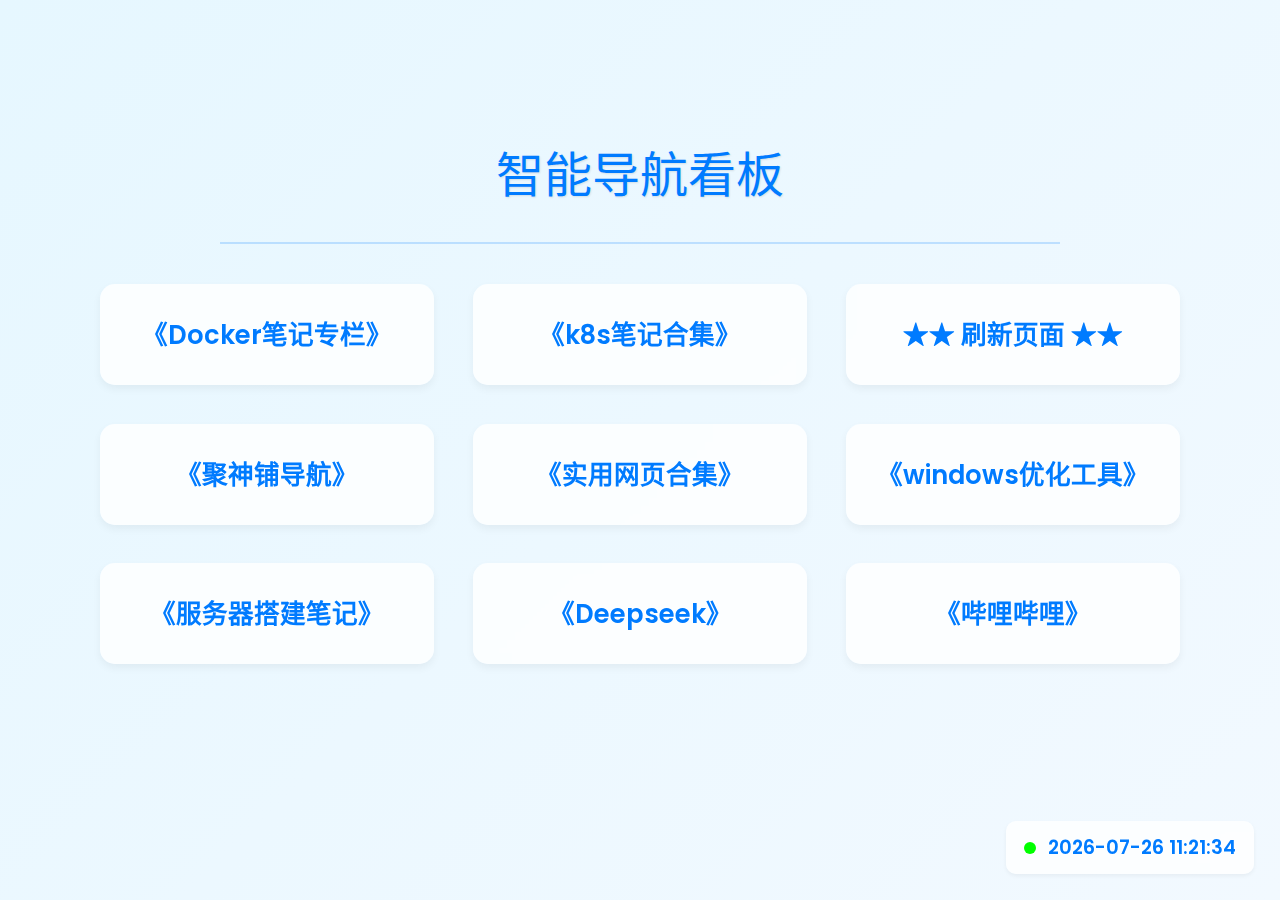
==== page01.html @ b5a705ec "智能导航看板-v1.0" ====
<!DOCTYPE html>
<html lang="zh-CN">

<head>
    <meta charset="UTF-8">
    <meta name="viewport" content="width=device-width, initial-scale=1.0">
    <title>智能导航看板</title>
    <style>
        /* 引入 Google Fonts 的 Poppins 字体 */
        @import url('https://fonts.googleapis.com/css2?family=Poppins:wght@400;600;700&display=swap');

        body {
            font-family: 'Poppins', sans-serif;
            background: linear-gradient(135deg, #e6f7ff 0%, #f2f9ff 100%);
            display: flex;
            flex-direction: column;
            justify-content: center;
            align-items: center;
            min-height: 100vh;
            margin: 0;
            padding: 40px;
            box-sizing: border-box;
        }

        /* 页面标题样式 */
       .page-title {
            font-size: clamp(2em, 5vw, 3em);
            color: #007BFF;
            margin-bottom: 30px;
            text-align: center;
            text-shadow: 1px 1px 2px rgba(0, 0, 0, 0.1);
            animation: fadeInDown 1s ease;
        }

        /* 分隔线样式 */
       .separator {
            width: 70%;
            max-width: 900px;
            height: 2px;
            background-color: rgba(0, 123, 255, 0.2);
            margin-bottom: 40px;
        }

        /* 卡片网格容器样式 */
       .card-grid {
            display: grid;
            grid-template-columns: repeat(auto-fit, minmax(clamp(200px, 25vw, 280px), 1fr));
            gap: clamp(20px, 3vw, 40px);
            width: 90%;
            max-width: 1200px;
            margin-bottom: clamp(60px, 8vw, 100px); /* 新增：增加底部外边距 */
        }

        /* 卡片样式 */
       .card {
            background-color: rgba(255, 255, 255, 0.8);
            border-radius: 15px;
            box-shadow: 0 4px 8px rgba(0, 0, 0, 0.05);
            padding: clamp(20px, 2.5vw, 30px);
            text-align: center;
            text-decoration: none;
            color: #007BFF;
            font-size: clamp(1.2em, 2vw, 1.6em);
            font-weight: 600;
            transition: all 0.3s ease;
            position: relative;
            overflow: hidden;
            backdrop-filter: blur(5px);
        }

        /* 卡片悬停前的伪元素样式 */
       .card::before {
            content: "";
            position: absolute;
            top: 0;
            left: 0;
            width: 100%;
            height: 100%;
            background-color: rgba(0, 123, 255, 0.1);
            opacity: 0;
            transition: opacity 0.3s ease;
        }

        /* 卡片悬停样式 */
       .card:hover {
            transform: translateY(-5px);
            box-shadow: 0 8px 16px rgba(0, 0, 0, 0.1);
        }

        /* 卡片悬停时伪元素样式 */
       .card:hover::before {
            opacity: 1;
        }

        /* 时间显示区域样式 */
       .time-display {
            position: fixed;
            bottom: clamp(20px, 2vw, 30px);
            right: clamp(20px, 2vw, 30px);
            background-color: rgba(255, 255, 255, 0.8);
            border-radius: 10px;
            padding: clamp(10px, 1.5vw, 12px) clamp(15px, 2vw, 18px);
            box-shadow: 0 2px 4px rgba(0, 0, 0, 0.05);
            font-size: clamp(0.9em, 1.5vw, 1.2em);
            color: #007BFF;
            font-weight: 600;
            display: flex;
            align-items: center;
            backdrop-filter: blur(5px);
            z-index: 10;
        }

        /* 呼吸灯样式 */
       .breathing-light {
            width: clamp(8px, 1vw, 12px);
            height: clamp(8px, 1vw, 12px);
            background-color: #00FF00;
            border-radius: 50%;
            margin-right: clamp(8px, 1vw, 12px);
            animation: breathing 2s infinite;
        }

        /* 定义呼吸灯的呼吸动画效果 */
        @keyframes breathing {
            0% {
                box-shadow: 0 0 3px #00FF00, 0 0 6px #00FF00, 0 0 9px #00FF00;
                opacity: 0.5;
            }
            50% {
                box-shadow: 0 0 9px #00FF00, 0 0 15px #00FF00, 0 0 21px #00FF00;
                opacity: 1;
            }
            100% {
                box-shadow: 0 0 3px #00FF00, 0 0 6px #00FF00, 0 0 9px #00FF00;
                opacity: 0.5;
            }
        }

        /* 定义标题的淡入动画效果 */
        @keyframes fadeInDown {
            from {
                opacity: 0;
                transform: translateY(-20px);
            }
            to {
                opacity: 1;
                transform: translateY(0);
            }
        }

        /* 媒体查询，适配小屏幕设备 */
        @media (max-width: 768px) {
           .page-title {
                font-size: 2.2em;
            }

           .card-grid {
                grid-template-columns: 1fr;
                width: 100%;
            }

           .card {
                font-size: 1.4em;
                padding: 25px;
            }

           .time-display {
                font-size: 1em;
                padding: 10px 15px;
            }
        }
    </style>
</head>

<body>
    <!-- 页面标题 -->
    <div class="page-title">智能导航看板</div>
    <!-- 分隔线 -->
    <div class="separator"></div>
    <!-- 卡片网格容器 -->
    <div class="card-grid">
        <a href="https://juejin.cn/column/7448224551277969447" class="card" target="_blank" rel="noopener noreferrer">《Docker笔记专栏》</a>
        <a href="https://www.yuque.com/xy12306/docker/gt611idl667ez0lv?singleDoc# 《Docker和k8s笔记合集》" class="card" target="_blank" rel="noopener noreferrer">《k8s笔记合集》</a>
        <a href="https://xy12306-01.github.io" class="card" target="_blank" rel="noopener noreferrer">★★ 刷新页面 ★★</a>
        <a href="https://www.jspoo.com/" class="card" target="_blank" rel="noopener noreferrer">《聚神铺导航》</a>
        <a href="https://www.yuque.com/xy12306/wvvv7e/pvr26q1x0ouenttg?singleDoc# 《实用网页合集》" class="card" target="_blank" rel="noopener noreferrer">《实用网页合集》</a>
        <a href="https://kdocs.cn/l/caIQQKIJ96K2" class="card" target="_blank" rel="noopener noreferrer">《windows优化工具》</a>
        <a href="https://hcnsseyzsztm.feishu.cn/wiki/NMOXwHvRoijRDSkBKUzcq25enzf" class="card" target="_blank" rel="noopener noreferrer">《服务器搭建笔记》</a>
        <a href="https://ai.com" class="card" target="_blank" rel="noopener noreferrer">《Deepseek》</a>
        <a href="https://www.bilibili.com" class="card" target="_blank" rel="noopener noreferrer">《哔哩哔哩》</a>



    </div>
    <!-- 时间显示区域 -->
    <div class="time-display">
        <!-- 呼吸灯 -->
        <div class="breathing-light"></div>
        <!-- 显示当前时间 -->
        <span id="current-time"></span>
    </div>

    <script>
        // 更新时间函数
        const updateTime = () => {
            const d = new Date();
            const time = `${d.getFullYear()}-${String(d.getMonth() + 1).padStart(2, '0')}-${String(d.getDate()).padStart(2, '0')} ${String(d.getHours()).padStart(2, '0')}:${String(d.getMinutes()).padStart(2, '0')}:${String(d.getSeconds()).padStart(2, '0')}`;
            document.getElementById('current-time').textContent = time;
        };

        // 页面加载时更新时间
        updateTime();
        // 每秒更新一次时间
        setInterval(updateTime, 1000);
    </script>
</body>

</html>
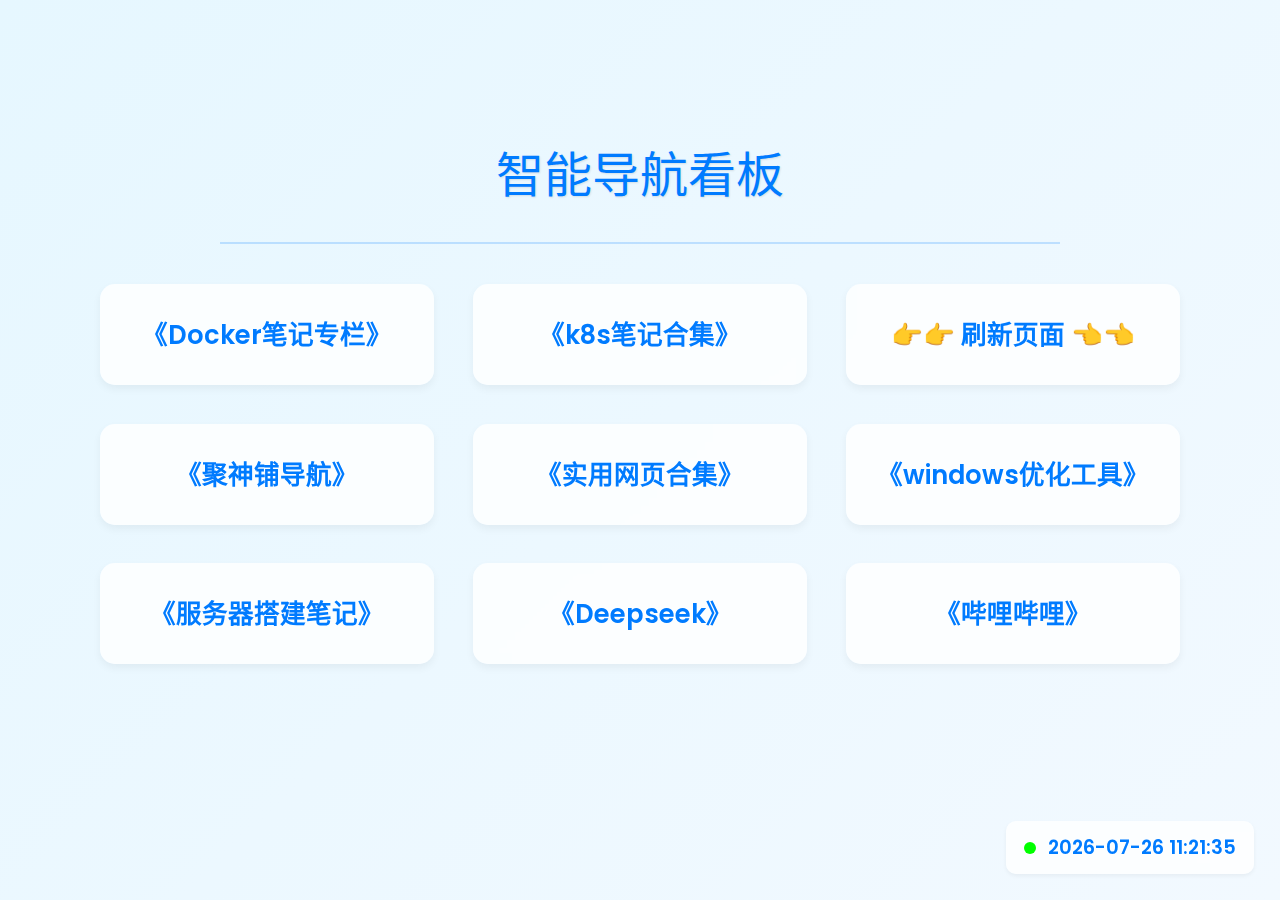
==== commit eef3643a: "智能导航看板-v1.2" ====
--- a/page01.html
+++ b/page01.html
@@ -1,6 +1,5 @@
 <!DOCTYPE html>
 <html lang="zh-CN">
-
 <head>
     <meta charset="UTF-8">
     <meta name="viewport" content="width=device-width, initial-scale=1.0">
@@ -9,9 +8,17 @@
         /* 引入 Google Fonts 的 Poppins 字体 */
         @import url('https://fonts.googleapis.com/css2?family=Poppins:wght@400;600;700&display=swap');
 
+        /* 根变量定义 */
+        :root {
+            --primary-color: #007BFF; /* 主色调 */
+            --bg-gradient: linear-gradient(135deg, #e6f7ff 0%, #f2f9ff 100%); /* 背景渐变 */
+            --card-min-width: 260px; /* 卡片最小宽度 */
+        }
+
+        /* 基础样式 */
         body {
             font-family: 'Poppins', sans-serif;
-            background: linear-gradient(135deg, #e6f7ff 0%, #f2f9ff 100%);
+            background: var(--bg-gradient);
             display: flex;
             flex-direction: column;
             justify-content: center;
@@ -23,9 +30,9 @@
         }
 
         /* 页面标题样式 */
-       .page-title {
+        .page-title {
             font-size: clamp(2em, 5vw, 3em);
-            color: #007BFF;
+            color: var(--primary-color);
             margin-bottom: 30px;
             text-align: center;
             text-shadow: 1px 1px 2px rgba(0, 0, 0, 0.1);
@@ -33,7 +40,7 @@
         }
 
         /* 分隔线样式 */
-       .separator {
+        .separator {
             width: 70%;
             max-width: 900px;
             height: 2px;
@@ -42,24 +49,24 @@
         }
 
         /* 卡片网格容器样式 */
-       .card-grid {
+        .card-grid {
             display: grid;
             grid-template-columns: repeat(auto-fit, minmax(clamp(200px, 25vw, 280px), 1fr));
             gap: clamp(20px, 3vw, 40px);
             width: 90%;
             max-width: 1200px;
-            margin-bottom: clamp(60px, 8vw, 100px); /* 新增：增加底部外边距 */
+            margin-bottom: clamp(60px, 8vw, 100px);
         }
 
         /* 卡片样式 */
-       .card {
+        .card {
             background-color: rgba(255, 255, 255, 0.8);
             border-radius: 15px;
             box-shadow: 0 4px 8px rgba(0, 0, 0, 0.05);
             padding: clamp(20px, 2.5vw, 30px);
             text-align: center;
             text-decoration: none;
-            color: #007BFF;
+            color: var(--primary-color);
             font-size: clamp(1.2em, 2vw, 1.6em);
             font-weight: 600;
             transition: all 0.3s ease;
@@ -69,7 +76,7 @@
         }
 
         /* 卡片悬停前的伪元素样式 */
-       .card::before {
+        .card::before {
             content: "";
             position: absolute;
             top: 0;
@@ -82,18 +89,18 @@
         }
 
         /* 卡片悬停样式 */
-       .card:hover {
+        .card:hover {
             transform: translateY(-5px);
             box-shadow: 0 8px 16px rgba(0, 0, 0, 0.1);
         }
 
         /* 卡片悬停时伪元素样式 */
-       .card:hover::before {
+        .card:hover::before {
             opacity: 1;
         }
 
         /* 时间显示区域样式 */
-       .time-display {
+        .time-display {
             position: fixed;
             bottom: clamp(20px, 2vw, 30px);
             right: clamp(20px, 2vw, 30px);
@@ -102,16 +109,24 @@
             padding: clamp(10px, 1.5vw, 12px) clamp(15px, 2vw, 18px);
             box-shadow: 0 2px 4px rgba(0, 0, 0, 0.05);
             font-size: clamp(0.9em, 1.5vw, 1.2em);
-            color: #007BFF;
+            color: var(--primary-color);
             font-weight: 600;
             display: flex;
             align-items: center;
             backdrop-filter: blur(5px);
             z-index: 10;
+            cursor: pointer; /* 鼠标悬停时显示为可点击 */
+            transition: transform 0.3s ease, box-shadow 0.3s ease;
+        }
+
+        /* 时间显示区域悬停效果 */
+        .time-display:hover {
+            transform: scale(1.05);
+            box-shadow: 0 4px 12px rgba(0, 123, 255, 0.2);
         }
 
         /* 呼吸灯样式 */
-       .breathing-light {
+        .breathing-light {
             width: clamp(8px, 1vw, 12px);
             height: clamp(8px, 1vw, 12px);
             background-color: #00FF00;
@@ -120,6 +135,33 @@
             animation: breathing 2s infinite;
         }
 
+        /* 时间放大效果 */
+        .time-overlay {
+            position: fixed;
+            top: 0;
+            left: 0;
+            width: 100%;
+            height: 100%;
+            background: rgba(255, 255, 255, 0.98);
+            display: flex;
+            justify-content: center;
+            align-items: center;
+            z-index: 100; /* 确保在最上层 */
+            font-size: 8rem;
+            color: var(--primary-color);
+            font-weight: 600;
+            cursor: pointer; /* 点击关闭 */
+            opacity: 0;
+            visibility: hidden;
+            transition: opacity 0.5s ease, visibility 0.5s ease;
+        }
+
+        /* 显示时间放大效果 */
+        .time-overlay.active {
+            opacity: 1;
+            visibility: visible;
+        }
+
         /* 定义呼吸灯的呼吸动画效果 */
         @keyframes breathing {
             0% {
@@ -150,28 +192,38 @@
 
         /* 媒体查询，适配小屏幕设备 */
         @media (max-width: 768px) {
-           .page-title {
+            .page-title {
                 font-size: 2.2em;
             }
 
-           .card-grid {
+            .card-grid {
                 grid-template-columns: 1fr;
                 width: 100%;
             }
 
-           .card {
+            .card {
                 font-size: 1.4em;
                 padding: 25px;
             }
 
-           .time-display {
+            .time-display {
                 font-size: 1em;
                 padding: 10px 15px;
             }
+
+            .time-overlay {
+                font-size: 4rem; /* 移动端字体缩小 */
+            }
+        }
+
+        /* 小屏手机优化（≤480px） */
+        @media (max-width: 480px) {
+            .time-overlay {
+                font-size: 3rem; /* 小屏手机字体进一步缩小 */
+            }
         }
     </style>
 </head>
-
 <body>
     <!-- 页面标题 -->
     <div class="page-title">智能导航看板</div>
@@ -181,23 +233,25 @@
     <div class="card-grid">
         <a href="https://juejin.cn/column/7448224551277969447" class="card" target="_blank" rel="noopener noreferrer">《Docker笔记专栏》</a>
         <a href="https://www.yuque.com/xy12306/docker/gt611idl667ez0lv?singleDoc# 《Docker和k8s笔记合集》" class="card" target="_blank" rel="noopener noreferrer">《k8s笔记合集》</a>
-        <a href="https://xy12306-01.github.io" class="card" target="_blank" rel="noopener noreferrer">★★ 刷新页面 ★★</a>
+        <a href="https://xy12306-01.github.io" class="card" >👉👉 刷新页面 👈👈</a>
         <a href="https://www.jspoo.com/" class="card" target="_blank" rel="noopener noreferrer">《聚神铺导航》</a>
         <a href="https://www.yuque.com/xy12306/wvvv7e/pvr26q1x0ouenttg?singleDoc# 《实用网页合集》" class="card" target="_blank" rel="noopener noreferrer">《实用网页合集》</a>
         <a href="https://kdocs.cn/l/caIQQKIJ96K2" class="card" target="_blank" rel="noopener noreferrer">《windows优化工具》</a>
         <a href="https://hcnsseyzsztm.feishu.cn/wiki/NMOXwHvRoijRDSkBKUzcq25enzf" class="card" target="_blank" rel="noopener noreferrer">《服务器搭建笔记》</a>
         <a href="https://ai.com" class="card" target="_blank" rel="noopener noreferrer">《Deepseek》</a>
         <a href="https://www.bilibili.com" class="card" target="_blank" rel="noopener noreferrer">《哔哩哔哩》</a>
-
-
-
     </div>
     <!-- 时间显示区域 -->
-    <div class="time-display">
+    <div class="time-display" id="time-display">
         <!-- 呼吸灯 -->
         <div class="breathing-light"></div>
         <!-- 显示当前时间 -->
         <span id="current-time"></span>
+    </div>
+
+    <!-- 时间放大效果 -->
+    <div class="time-overlay" id="time-overlay">
+        <span id="fullscreen-time"></span>
     </div>
 
     <script>
@@ -206,13 +260,34 @@
             const d = new Date();
             const time = `${d.getFullYear()}-${String(d.getMonth() + 1).padStart(2, '0')}-${String(d.getDate()).padStart(2, '0')} ${String(d.getHours()).padStart(2, '0')}:${String(d.getMinutes()).padStart(2, '0')}:${String(d.getSeconds()).padStart(2, '0')}`;
             document.getElementById('current-time').textContent = time;
+            document.getElementById('fullscreen-time').textContent = time;
         };
 
         // 页面加载时更新时间
         updateTime();
         // 每秒更新一次时间
         setInterval(updateTime, 1000);
+
+        // 获取时间显示区域和时间放大区域
+        const timeDisplay = document.getElementById('time-display');
+        const timeOverlay = document.getElementById('time-overlay');
+
+        // 点击时间显示区域，放大时间
+        timeDisplay.addEventListener('click', () => {
+            timeOverlay.classList.add('active');
+        });
+
+        // 点击时间放大区域或按 ESC 键，关闭放大效果
+        timeOverlay.addEventListener('click', () => {
+            timeOverlay.classList.remove('active');
+        });
+
+        // 监听 ESC 键
+        document.addEventListener('keydown', (event) => {
+            if (event.key === 'Escape') {
+                timeOverlay.classList.remove('active');
+            }
+        });
     </script>
 </body>
-
 </html>